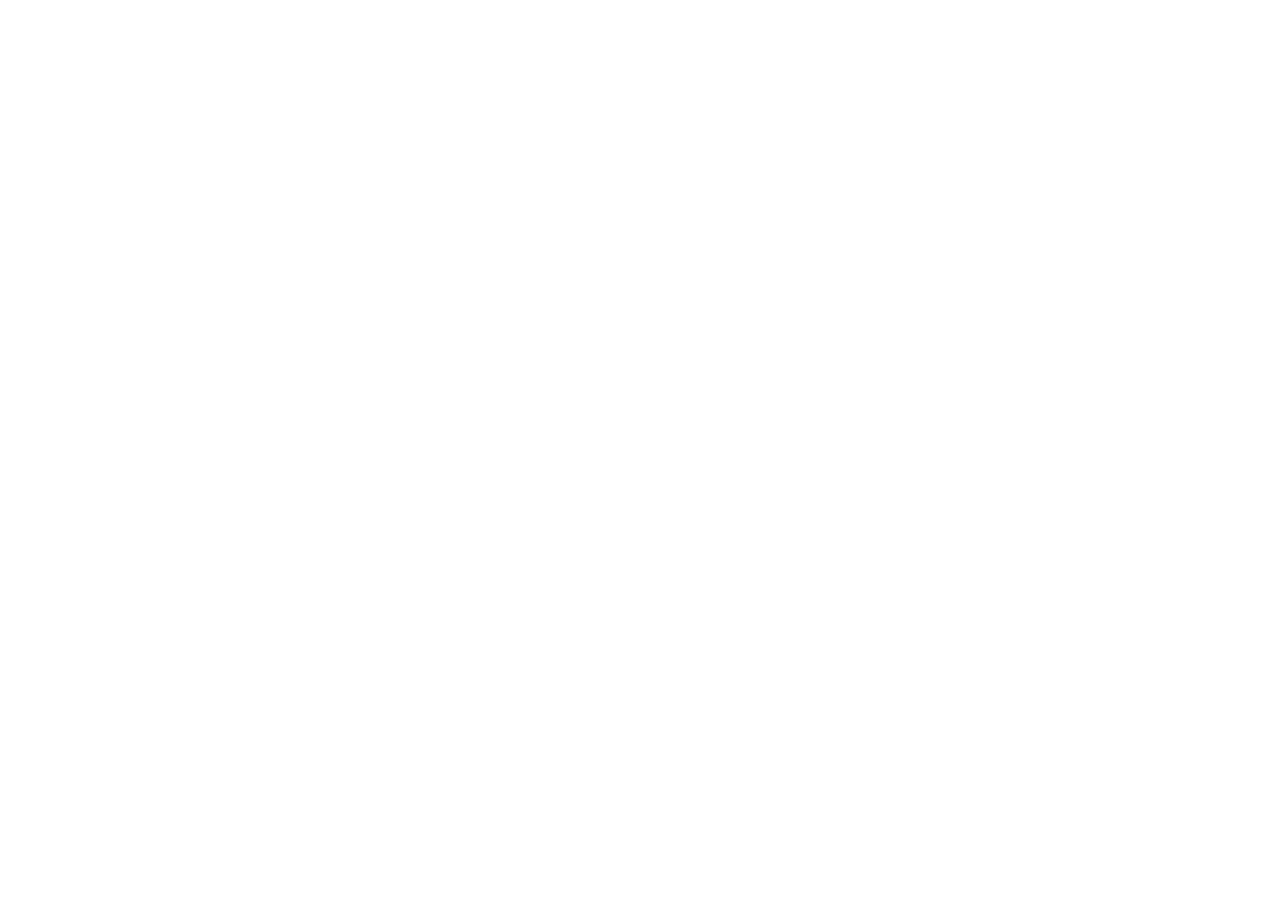
==== main.html @ 9b3d9e97 "init html" ====
<!DOCTYPE html>
<html lang="en">
  <head>
    <meta charset="UTF-8" />
    <meta name="viewport" content="width=, initial-scale=1.0" />
    <title>STORE77:Телефоны, планшеты,ноутбуки, компьютеры</title>
  </head>
  <link rel="stylesheet" href="style.css" />
  <link
    href="https://fonts.googleapis.com/css?family=Nunito"
    rel="stylesheet"
    type="text/css"
  />
  <body></body>
</html>
---- style.css ----
* {
padding: 0;
margin: 0;
font-style: "Nunito", "Recursive";    
}
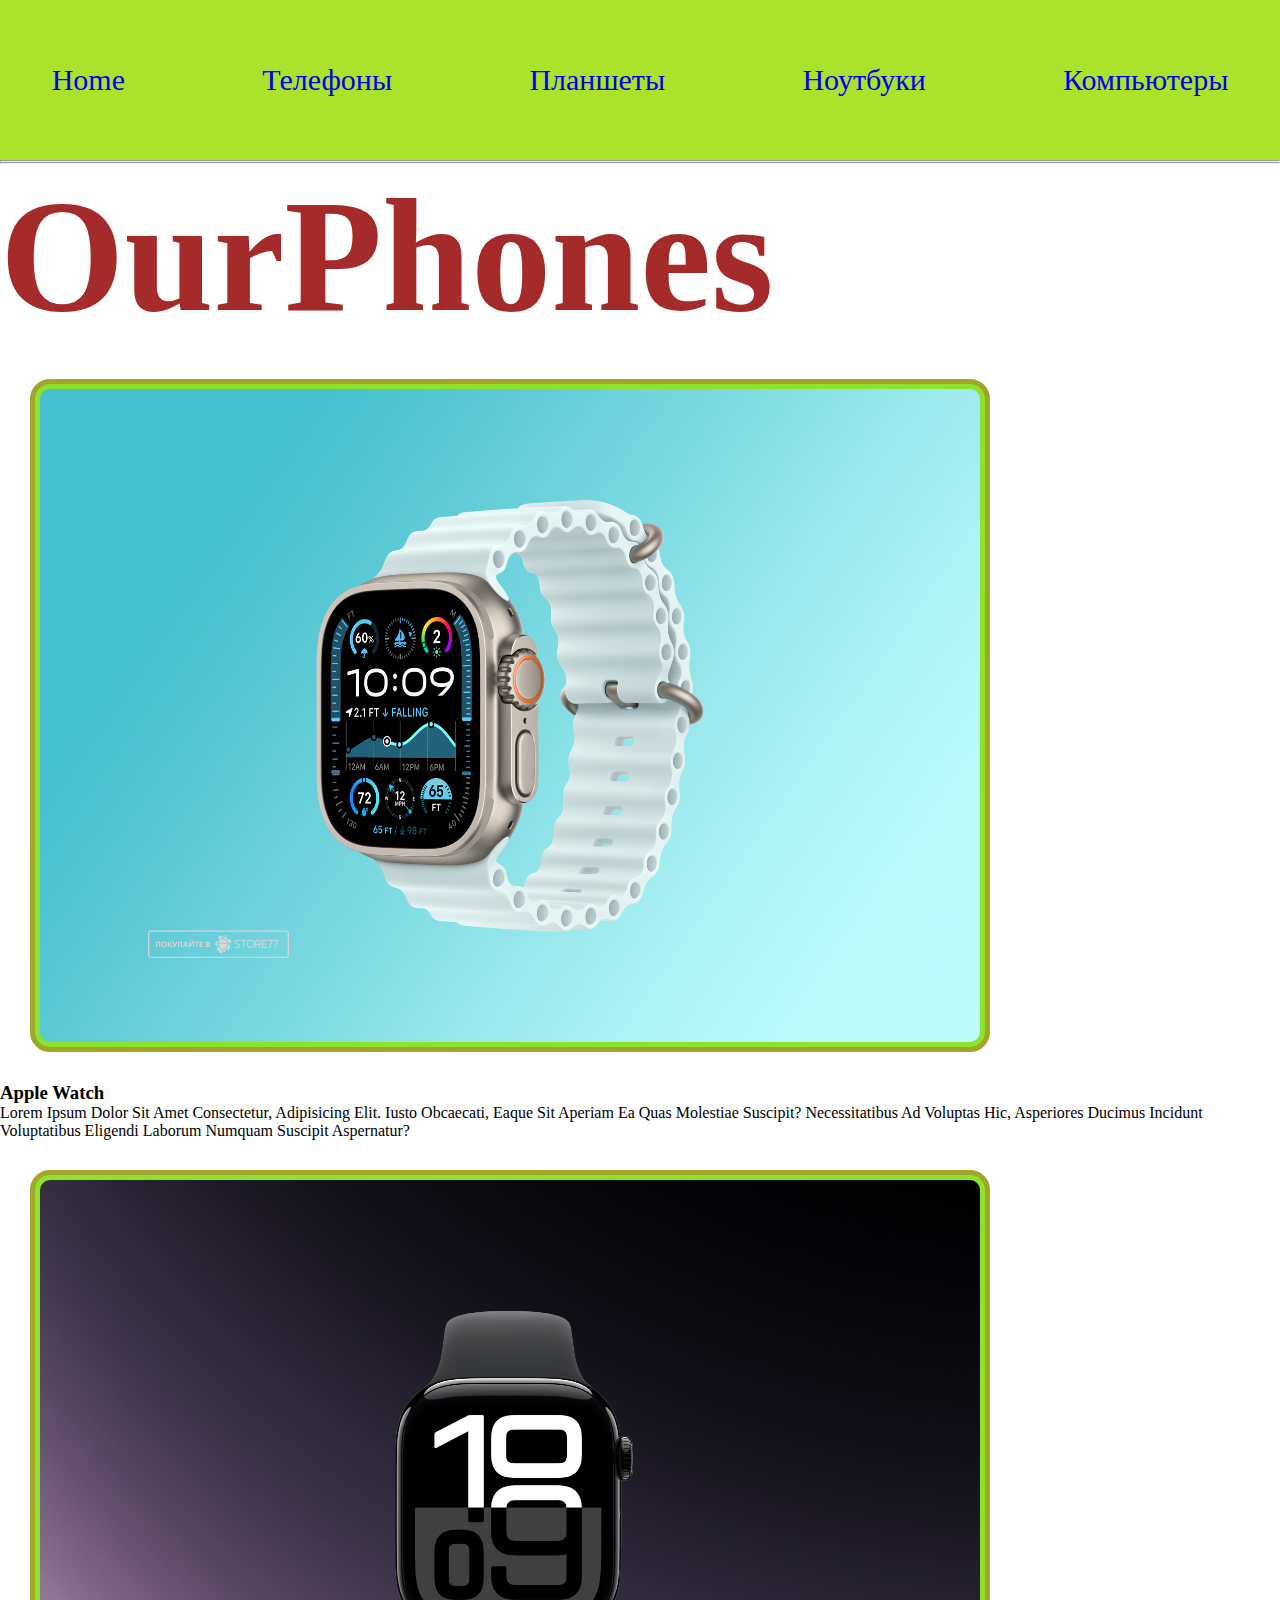
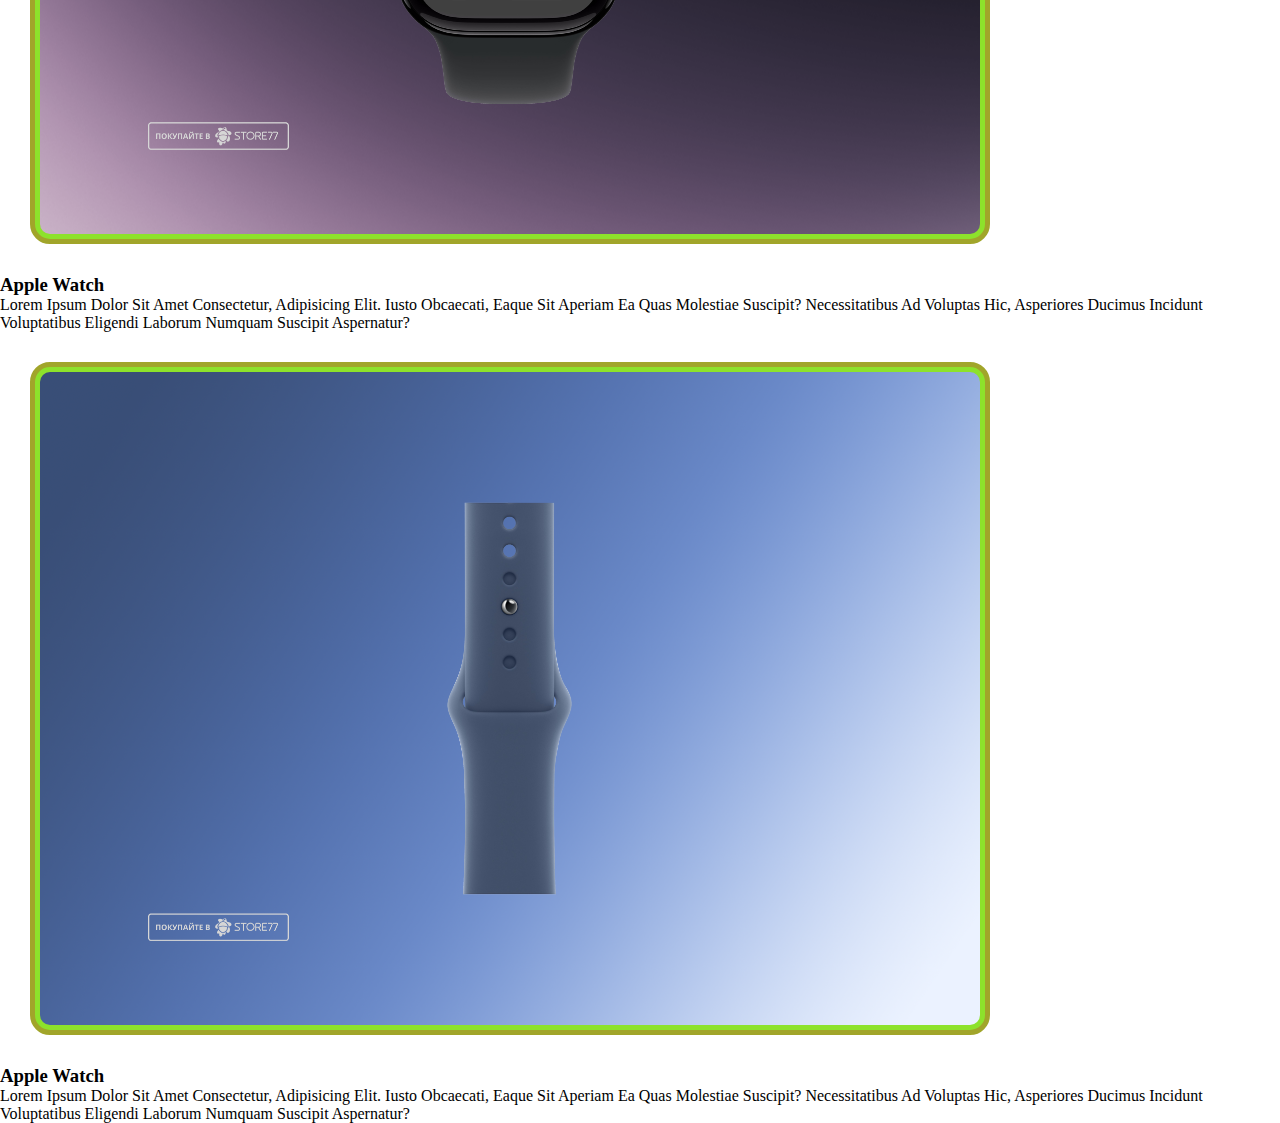
==== commit 4dd40804: "all" ====
--- a/main.html
+++ b/main.html
@@ -3,13 +3,95 @@
   <head>
     <meta charset="UTF-8" />
     <meta name="viewport" content="width=, initial-scale=1.0" />
-    <title>STORE77:Телефоны, планшеты,ноутбуки, компьютеры</title>
+    <title>
+      STORE77:Телефоны, планшеты, ноутбуки, компьютеры, аудио-видео, гаджеты,
+      аксессуары
+    </title>
+    <link rel="stylesheet" href="style.css" />
+    <link
+      href="https://fonts.googleapis.com/css?family=Nunito"
+      rel="stylesheet"
+      type="text/css"
+    />
   </head>
-  <link rel="stylesheet" href="style.css" />
-  <link
-    href="https://fonts.googleapis.com/css?family=Nunito"
-    rel="stylesheet"
-    type="text/css"
-  />
-  <body></body>
+
+  <body>
+    <!-- header start -->
+    <header>
+      <a href="#" class="logo">
+        <i class="fa-duotone fa-solid fa-mobile"></i
+      ></a>
+      <!-- /* тут надо писать ul class, чтобы он понял, что это навигац. панель*/ -->
+      <ul class="navbar">
+        <li><a href="#">Home</a></li>
+        <li><a href="#">Телефоны</a></li>
+        <li><a href="#">Планшеты</a></li>
+        <li><a href="#">Ноутбуки</a></li>
+        <li><a href="#">Компьютеры</a></li>
+      </ul>
+    </header>
+    <!-- header end -->
+    <hr />
+    <hr />
+    <!-- section one start -->
+    <section class="one" id="one">
+      <h2 class="heading">Our<span>Phones</span></h2>
+      <div class="box-container">
+        <div class="box">
+          <img
+            src="img/apple production/apple watch/Часы Apple Watch/watch1.webp"
+            class="image"
+          />
+          <div class="content">
+            <!-- <img
+              src="img/apple production/apple watch/Часы Apple Watch2/watch4.webp"
+              alt=""
+            /> -->
+            <h3>Apple Watch</h3>
+            <p>
+              Lorem ipsum dolor sit amet consectetur, adipisicing elit. Iusto
+              obcaecati, eaque sit aperiam ea quas molestiae suscipit?
+              Necessitatibus ad voluptas hic, asperiores ducimus incidunt
+              voluptatibus eligendi laborum numquam suscipit aspernatur?
+            </p>
+          </div>
+        </div>
+      </div>
+      <div class="box-container">
+        <div class="box">
+          <img
+            src="img/apple production/apple watch/Часы Apple Watch2/watch 2.webp"
+            class="image"
+          />
+          <div class="content">
+            <h3>Apple Watch</h3>
+            <p>
+              Lorem ipsum dolor sit amet consectetur, adipisicing elit. Iusto
+              obcaecati, eaque sit aperiam ea quas molestiae suscipit?
+              Necessitatibus ad voluptas hic, asperiores ducimus incidunt
+              voluptatibus eligendi laborum numquam suscipit aspernatur?
+            </p>
+          </div>
+        </div>
+      </div>
+      <div class="box-container">
+        <div class="box">
+          <img
+            src="img/apple production/apple watch/Часы Apple Watch3/watch3.webp"
+            class="image"
+          />
+          <div class="content">
+            <h3>Apple Watch</h3>
+            <p>
+              Lorem ipsum dolor sit amet consectetur, adipisicing elit. Iusto
+              obcaecati, eaque sit aperiam ea quas molestiae suscipit?
+              Necessitatibus ad voluptas hic, asperiores ducimus incidunt
+              voluptatibus eligendi laborum numquam suscipit aspernatur?
+            </p>
+          </div>
+        </div>
+      </div>
+    </section>
+    <!-- section one end -->
+  </body>
 </html>
--- a/style.css
+++ b/style.css
@@ -1,5 +1,68 @@
 * {
-padding: 0;
-margin: 0;
-font-style: "Nunito", "Recursive";    
-}+  padding: 0;
+  margin: 0;
+  font-style: "Nunito", "Recursive";
+  box-sizing: border-box;
+  text-decoration: none;
+  list-style: none;
+  text-transform: capitalize;
+}
+
+/* header start */
+header {
+  font-style: initial;
+  font-size: 20px;
+  cursor: pointer;
+  display: flex;
+}
+
+.navbar {
+  background-color: rgb(171, 226, 43);
+  width: 500rem;
+  height: 10rem;
+  border: 10px;
+  margin: 0;
+  padding: 15px;
+  font-size: 30px;
+  display: flex;
+  justify-content: space-around;
+  align-items: center;
+  text-align: end;
+  gap: 4rem;
+}
+
+hr {
+  color: rgb(237, 234, 231);
+}
+
+/* header end */
+
+/* section content one start */
+.one .box-container {
+  display: flex;
+  /* justify-content: center; */
+  flex-wrap: wrap;
+  gap: 1.5rem;
+}
+
+.one .box-container .box .image {
+  display: flex; 
+  flex-wrap: wrap; 
+  margin: 30px;
+  padding: 5px;
+  border: 5px;
+  background-color: rgb(141, 226, 43);
+  border-style: solid;
+  border-color: rgb(161, 165, 42);
+  max-width: 60rem;
+  max-height: fit-content;
+  border-radius:20px;
+  gap: 3rem;
+}
+
+.one .heading {
+  font-size: 10rem;
+  color: brown;
+  font-weight: 800;
+} 
+/* section content one end */
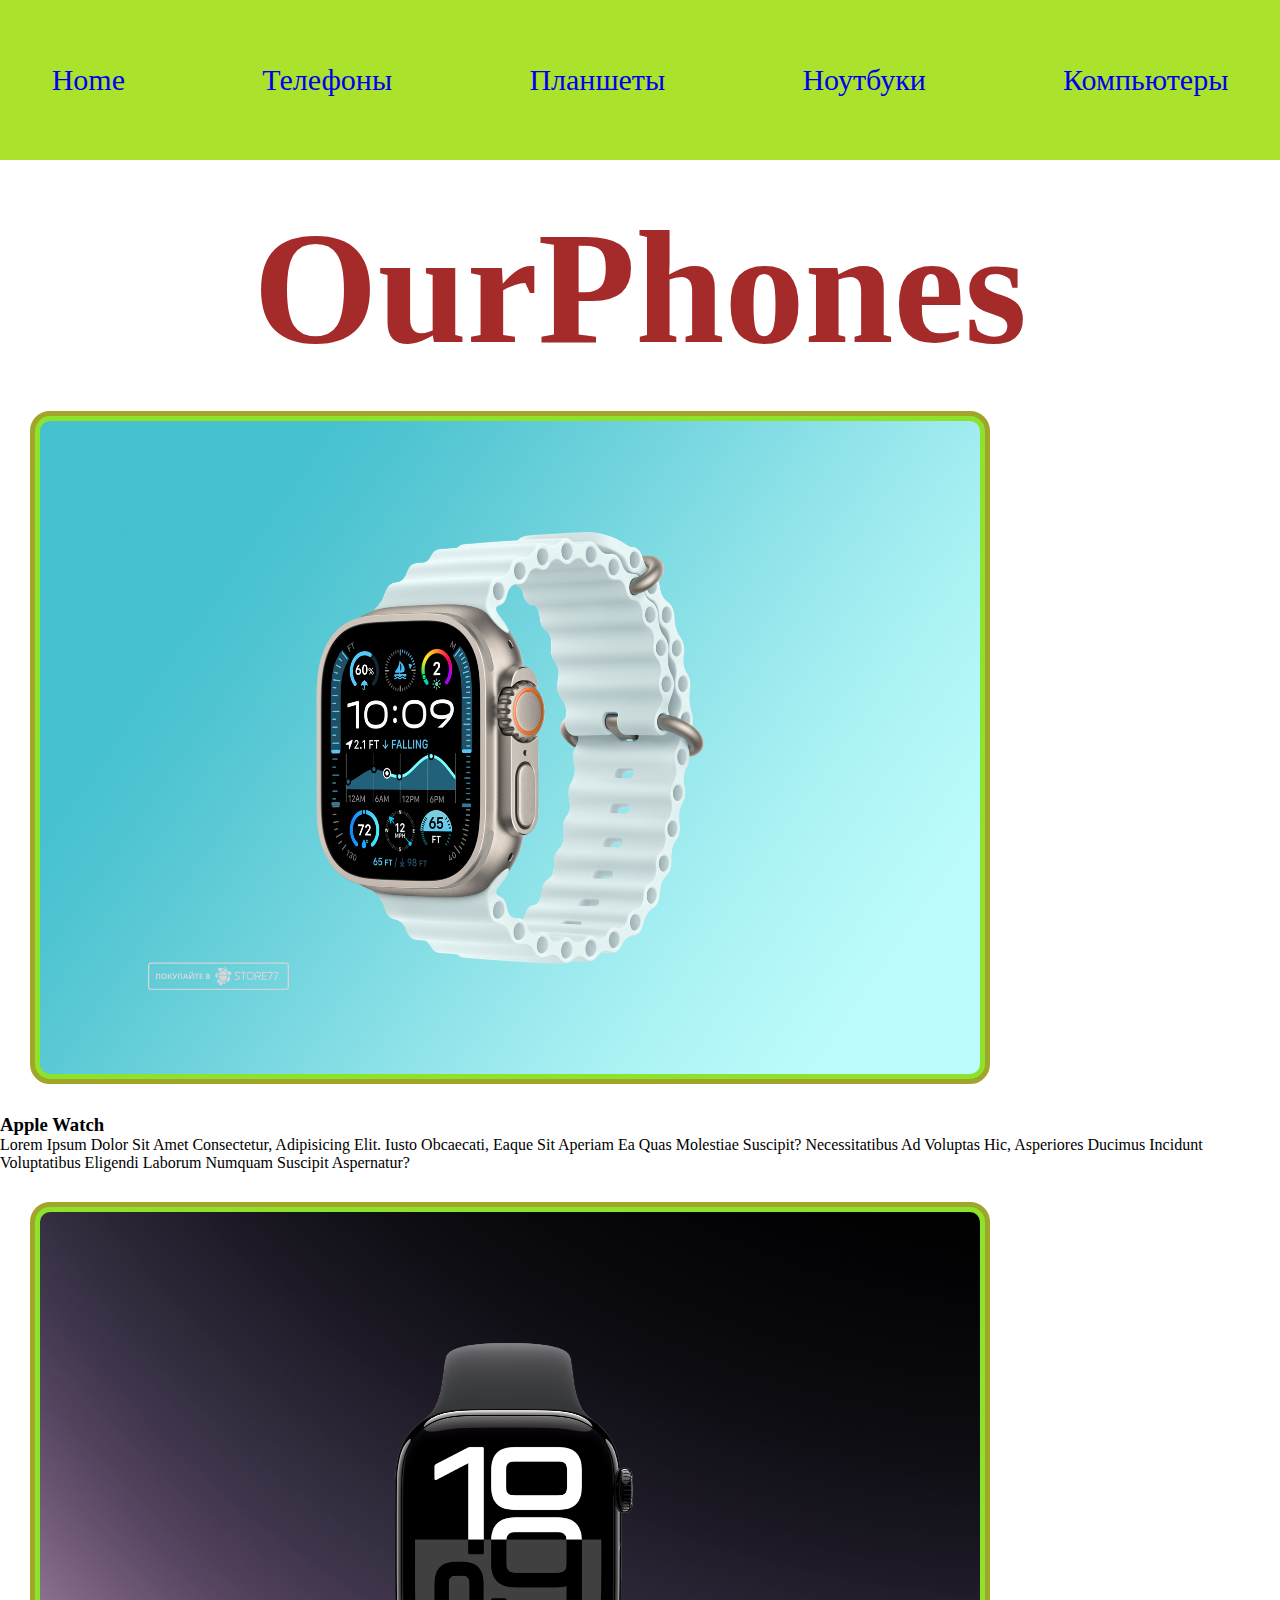
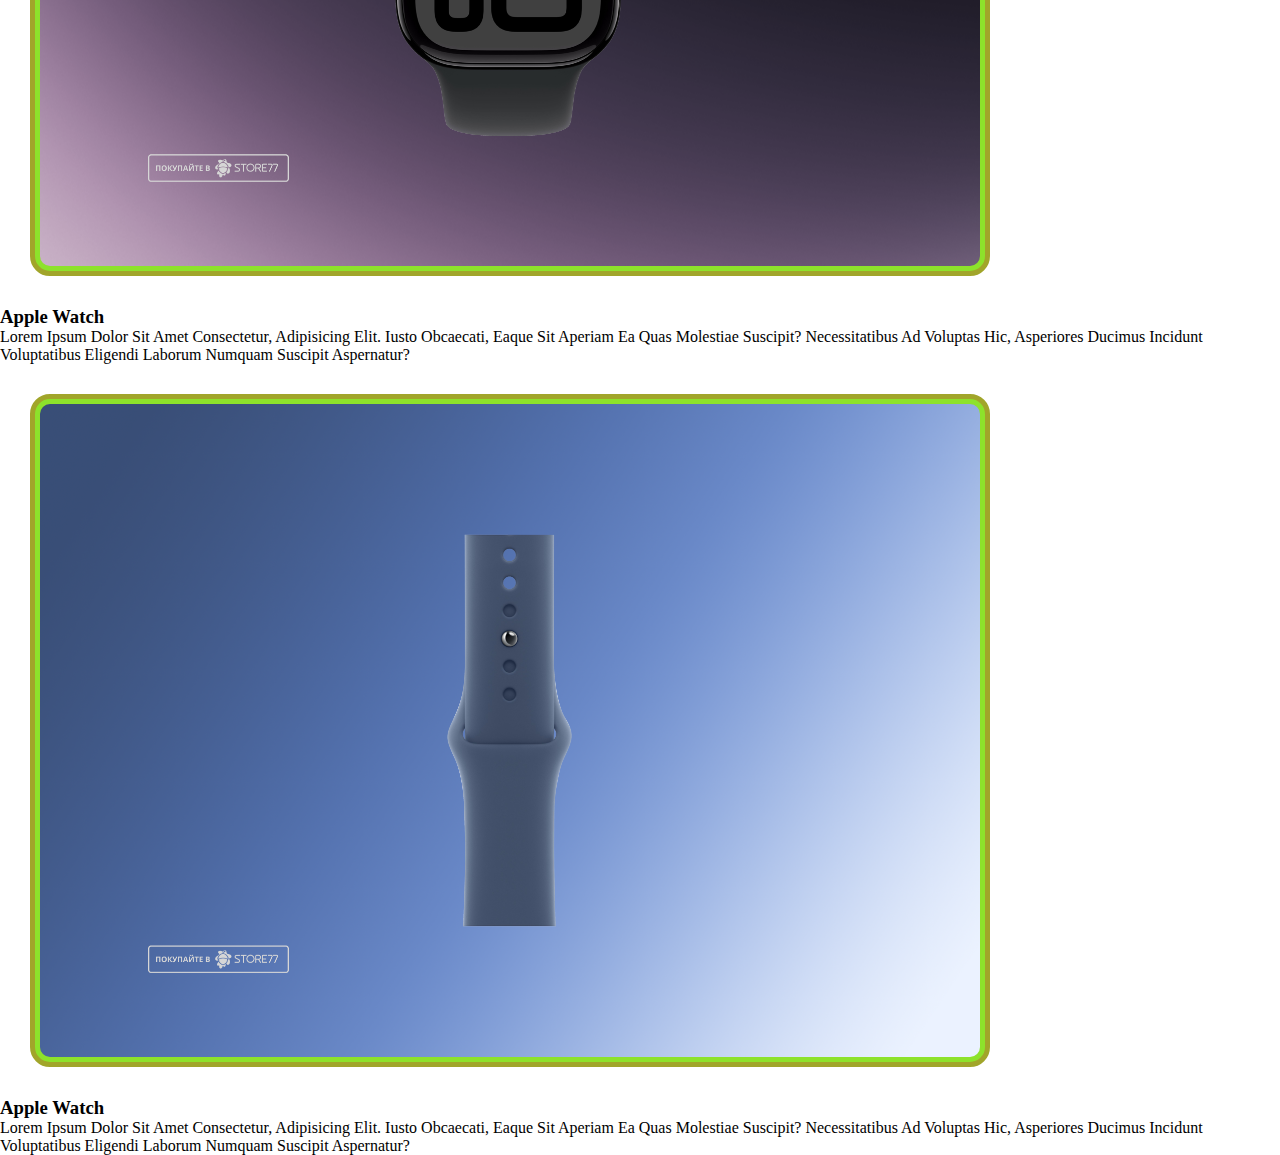
==== commit 18826118: "delete hr in css" ====
--- a/main.html
+++ b/main.html
@@ -31,8 +31,8 @@
       </ul>
     </header>
     <!-- header end -->
-    <hr />
-    <hr />
+    <br>
+    <br>
     <!-- section one start -->
     <section class="one" id="one">
       <h2 class="heading">Our<span>Phones</span></h2>
--- a/style.css
+++ b/style.css
@@ -31,16 +31,12 @@
   gap: 4rem;
 }
 
-hr {
-  color: rgb(237, 234, 231);
-}
-
 /* header end */
 
 /* section content one start */
 .one .box-container {
   display: flex;
-  /* justify-content: center; */
+  justify-content: center; 
   flex-wrap: wrap;
   gap: 1.5rem;
 }
@@ -62,6 +58,8 @@
 
 .one .heading {
   font-size: 10rem;
+  display: flex;
+justify-content: center;
   color: brown;
   font-weight: 800;
 } 
